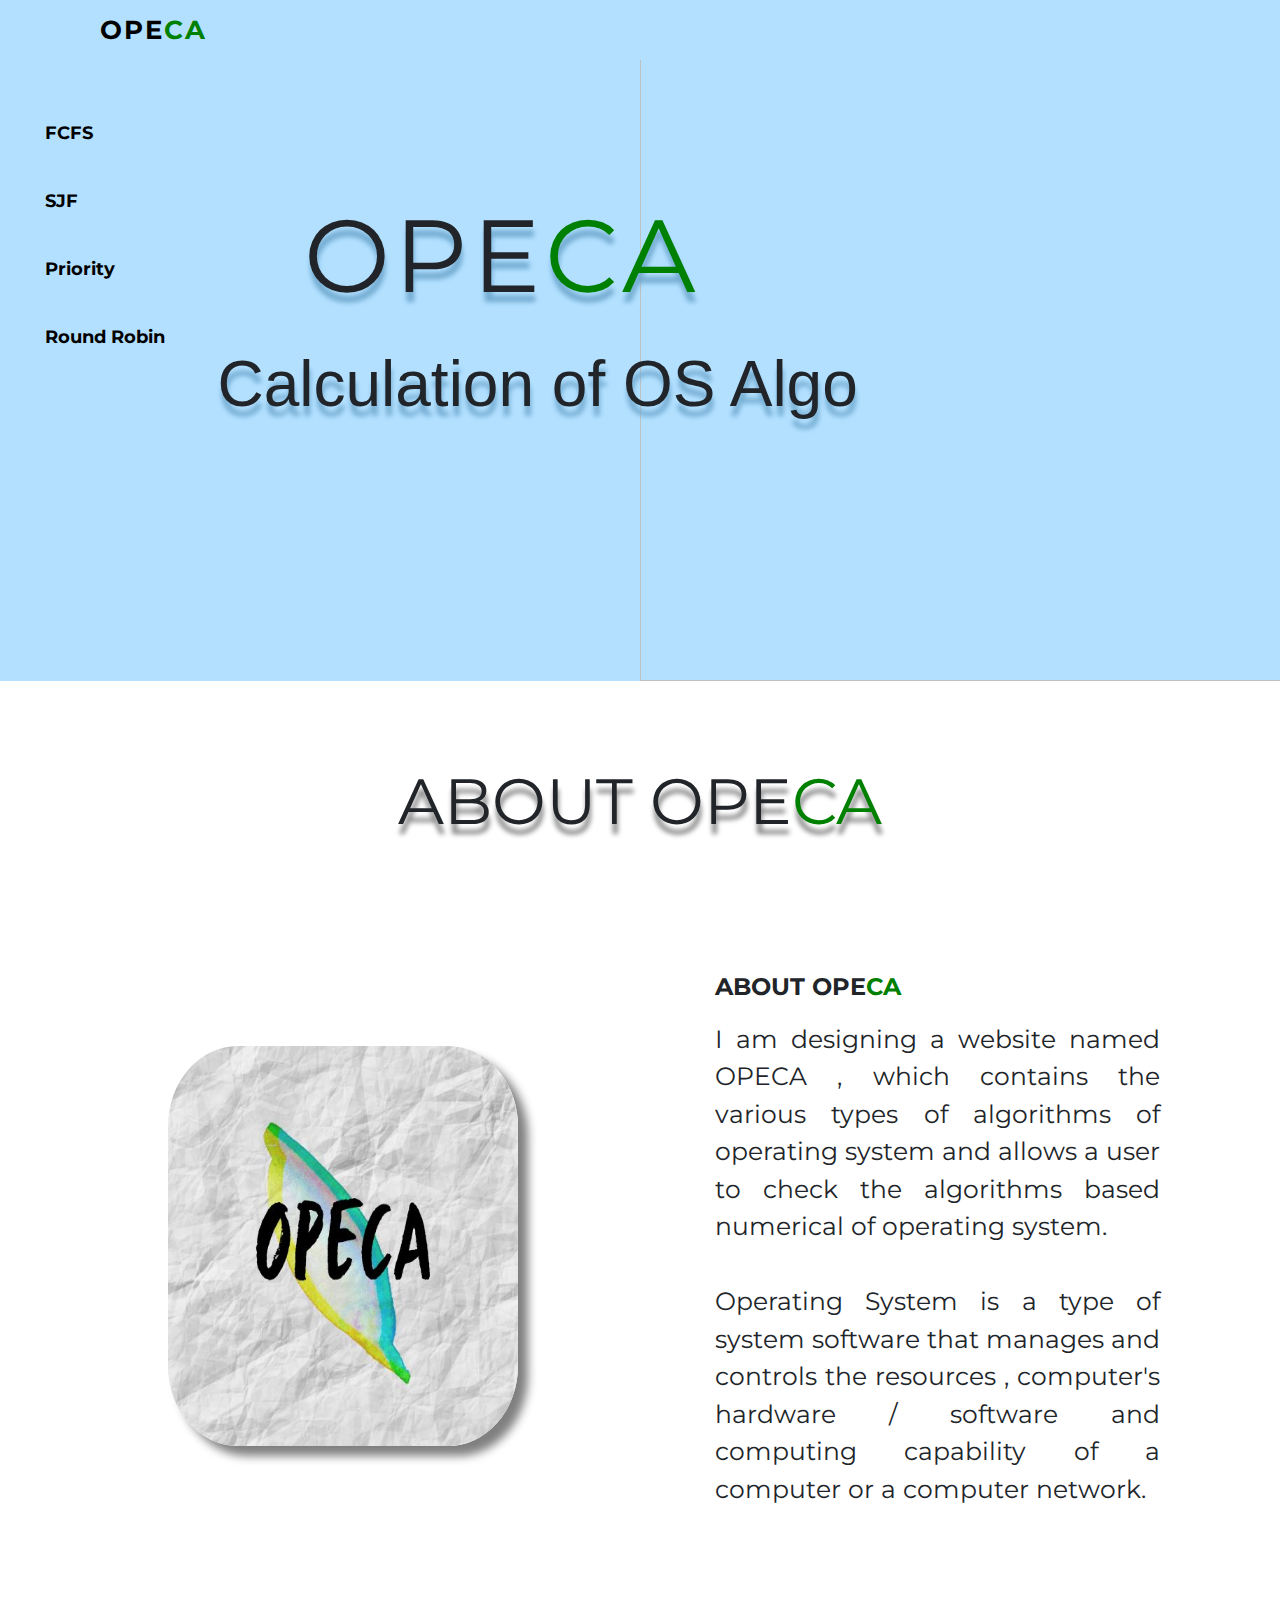
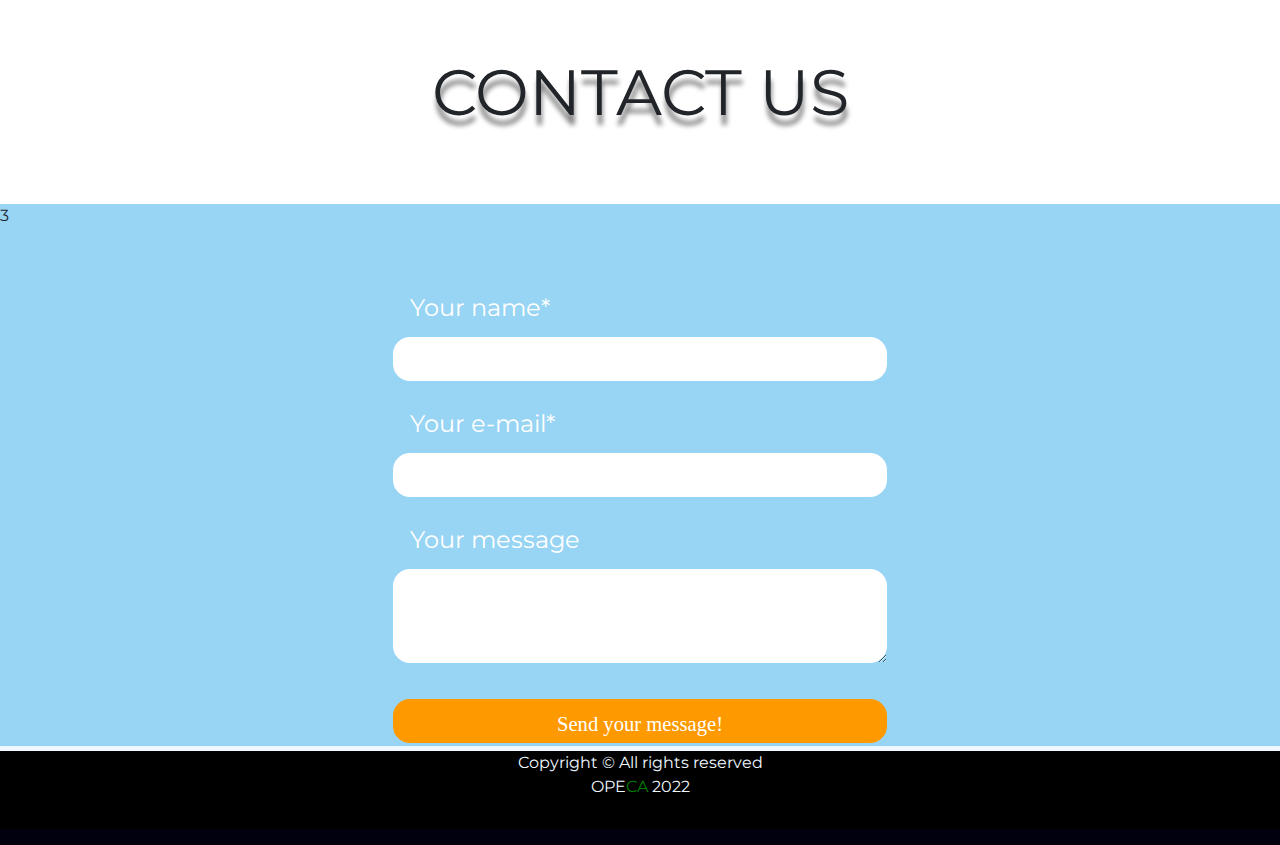
==== index.html @ 966b70a3 "file" ====
<!DOCTYPE html>
<html lang="en">
<head>
	<meta charset="UTF-8">
        <title>OPECA</title>
	<link rel="stylesheet" href="styles.css">
	<script src="https://kit.fontawesome.com/b99e675b6e.js"></script>
	<script src="https://code.jquery.com/jquery-3.4.1.min.js"></script>
	<link rel="stylesheet" href="css/demo.css">
  <link rel="stylesheet" href="https://cdn.jsdelivr.net/npm/bootstrap@4.0.0/dist/css/bootstrap.min.css" integrity="sha384-Gn5384xqQ1aoWXA+058RXPxPg6fy4IWvTNh0E263XmFcJlSAwiGgFAW/dAiS6JXm" crossorigin="anonymous">
  <script src="https://code.jquery.com/jquery-3.2.1.slim.min.js" integrity="sha384-KJ3o2DKtIkvYIK3UENzmM7KCkRr/rE9/Qpg6aAZGJwFDMVNA/GpGFF93hXpG5KkN" crossorigin="anonymous"></script>
<script src="https://cdn.jsdelivr.net/npm/popper.js@1.12.9/dist/umd/popper.min.js" integrity="sha384-ApNbgh9B+Y1QKtv3Rn7W3mgPxhU9K/ScQsAP7hUibX39j7fakFPskvXusvfa0b4Q" crossorigin="anonymous"></script>
<script src="https://cdn.jsdelivr.net/npm/bootstrap@4.0.0/dist/js/bootstrap.min.js" integrity="sha384-JZR6Spejh4U02d8jOt6vLEHfe/JQGiRRSQQxSfFWpi1MquVdAyjUar5+76PVCmYl" crossorigin="anonymous"></script>
  <script src="https://kit.fontawesome.com/d018dda636.js" crossorigin="anonymous"></script>
	<script>
		$(document).ready(function(){
			$(" .hamburger__inner").click(function(){
			  $(".wrapper").toggleClass("active")
			})

		 
		})
    
     
	</script>
</head>
<body>
   
 
  <!-- homepage -->
  <div style=" background-color: #B3E0FF;" class="gupta"><img src="bg4.jpg" alt="" ></div>
  
   <div class="waviy">
    <span style="--i:1">o</span>
    <span style="--i:2">p</span>
    <span style="--i:3">e</span>
    <span class="logo_name" style="--i:4">c</span>
    <span class="logo_name" style="--i:5">a</span>
   </div> 
     <h1 class="head1">Calculation of OS Algo</h1>  
     
    
 <!-- menu bar start-->
 <img style="width: 100%;" src="">
<div class="wrapper">
  <div class="top_navbar">
    <div class="hamburger">
       <div class="hamburger__inner">
        <i style=" font-size: 2vw;" class="fa-solid fa-bars"></i>
          
       </div>
    </div>
    <div class="menu">
      <div class="logo">OPE<span class="logo_name">CA</span></div>
         
       
      <div class="right_menu">
        <ul>
          <li> 
            <nav class="navbar">
            <a class="vishal" href="#home"><i  class="fa-solid fa-house-chimney"></i></a> 
            <a  href="#about"><i class="fa-solid fa-address-card"></i></a>
            <a  href="#contact"><i class="fa-solid fa-phone"></i></a></nav>
            <div class="profile_dd">
               
            </div>
          </li>
        </ul>
      </div>
    </div>
  </div>
    
  <div class="main_container">
      <div class="sidebar">
          <div class="sidebar__inner">
            <div class="profile">
             
            </div>
            <ul>
              <li>
                <a href="fcfs.html">
                  <span class="icon"> </i></span>
                  <span class="title">FCFS</span>
                </a>
              </li>
              <li>
                <a href="sjf.html">
                  <span class="icon"> </i></span>
                  <span class="title">SJF</span>
                </a>
              </li>
              <li>
                <a href="priority.html">
                  <span class="icon"> </i></span>
                  <span class="title">Priority</span>
                </a>
              </li>
              <li>
                <a href="robin.html">
                  <span class="icon"> </i></span>
                  <span class="title">Round Robin</span>
                </a>
              </li>
            </ul>
          </div>
      </div>
      </div>
       <!-- menu bar end -->

    <!-- menu bar end -->
    <!-- about seection start -->
  </br></br>
  <p style="text-style:normal;" class="head">ABOUT OPE<span class="logo_name">CA</span></p>
  <section class="about" id="about">
     
<div class="about-left"><img class="about-image" src="main.jpg" alt="" width=350px height="400px"></div>
 
       
      <div class="about-right">
        <P class="about-small-head"><b>ABOUT OPE<span class="logo_name">CA</span></b></h1><P>
        <p class="about-content"> I am designing a website named OPECA , which contains the various types of algorithms of operating system and allows a
        user to check the algorithms based numerical of operating system.</br></br>Operating System is a type of system software that manages and controls the resources , computer's hardware / software
        and computing capability of a computer or a computer network.

</p>
  
        </div> </section>
     
      <!-- about section end -->
   

    <!-- contact section start -->
    <p class="head">CONTACT US</p></br></br>
    <section class="contact" id="contact"> 
      
       
      
      <div id="form">

        <div class="fish" id="fish"></div>3
        <div class="fish" id="fish2"></div>
        
        <form id="waterform" action="https://formspree.io/f/mjvlqggb" method="post">
        
        <div class="formgroup" id="name-form">
            <label for="name">Your name*</label>
            <input type="text" id="name" name="name" />
        </div>
        
        <div class="formgroup" id="email-form">
            <label for="email">Your e-mail*</label>
            <input type="email" id="email" name="email" />
        </div>
        
        <div class="formgroup" id="message-form">
            <label for="message">Your message</label>
            <textarea id="message" name="message"></textarea>
        </div>
        
          <input type="submit" value="Send your message!" />
        </form>
        </div></section>
    <!-- contact section end -->
    
    <!-- FOOTER SECTION start -->
    <footer>
      <div class="final_text"></div>
      <p class="footer-text">Copyright &copy; All rights reserved
        <br>OPE<span class="logo_name">CA</span> 2022
      </p>
    </footer>
    <!-- FOOTER SECTION END -->
</body>

</html>
---- styles.css ----
/* menu bar start */

@import url('https://fonts.googleapis.com/css?family=Montserrat&display=swap');

*{
  margin: 0;
  padding: 0;
  list-style: none;
  box-sizing: border-box;
  text-decoration: none;
  font-family: 'Montserrat', sans-serif;
 
}
 
 html{
  scroll-behavior: smooth;
 } 

.wrapper{
  width: 100%;
  height: 100%;
   
}

.top_navbar{
  background: #B3E0FF;
  height: 60px;
  display: flex;
  position:  absolute;
  width: 100%;
  top: 0;
  z-index: 1;
}
 

.top_navbar .hamburger{
  width: 80px;
  background:  #B3E0FF;
  position: relative;
  font-size: 28px;
}

.top_navbar .hamburger .hamburger__inner{
  position: absolute;
  top: 50%;
  left: 50%;
  transform: translate(-50%,-50%);
  cursor: pointer;
  width: 40px;
  height: 20px;
}

.top_navbar .hamburger__inner > div{
  width: 30px;
  height: 2px;
  background: #B3E0FF;
  position: absolute;
  top: 0;
  left: 0;
}

.top_navbar .hamburger div.two{
  top: 10px;
  width: 40px;
}

.top_navbar .hamburger div.three{
  top: 20px;
}

.top_navbar .menu{
  width: calc(100% - 80px);
  height: 100%;
  display: flex;
  justify-content: space-between;
  align-items: center;
  padding: 0 20px;
}

.top_navbar .menu .logo{
  color: black;
 font-weight: bold;
  text-transform: uppercase;
  letter-spacing: 2px;
  font-size: 2vw;
}
.logo_name{
  color: green;
}
.top_navbar .menu .right_menu ul{
  display: flex;
}

.top_navbar .menu .right_menu ul li{
  position: relative;
}

.top_navbar .menu .right_menu ul li .fas{
  font-size: 22px;
  cursor: pointer;
   
  transition-duration: 0.3s;
  transition-timing-function:ease ;
  transition-delay: 0s;
}

.top_navbar .menu .right_menu ul li .profile_dd{
  position: absolute;
  top: 35px;
  right: -10px;
   box-shadow: 0 0 2px rgba(0,0,0,0.5);
  padding: 10px 0;
  width: 180px;
  border-radius: 3px;
  display: none;
  user-select: none;
}

.top_navbar .menu .right_menu ul li .profile_dd.active{
  display: block;
}

 

.top_navbar .menu .right_menu ul li .profile_dd .dd_item:hover{
  background: #E0F2F1;
}

.top_navbar .menu .right_menu ul li .profile_dd:before{
  
  position: absolute;
  top: -20px;
  right: 10px;
  border: 10px solid;
  border-color: transparent transparent #fff transparent;
}
.right_menu li a i{
  color: black; 
  font-size: 1.4vw;
  margin-left: 5vw;
  padding: 10px;
}
.right_menu li a i:hover{

   
  color:  green;
  transition: 0.3s;
   
}
.right_menu li a i:active{
  color: red;
   }
.main_container .sidebar{
  position: absolute;
   z-index: 0;
  top: 60px;
  left: 0;
  font-weight: bold;
  width: 200px;
  height:  20vw;
  background: #B3E0FF;
  transition: all 0.3s ease;
  
}

.main_container .sidebar .sidebar__inner{
  position: relative;
}

.main_container .sidebar .profile{
  display: flex;
  align-items: center;
  
  padding: 20px 0;
  white-space: nowrap;
  transition: all 0.3s ease;
}

.main_container .sidebar .profile .img{
  padding: 0 18px;
}

.main_container .sidebar .profile img{
   width: 45px;
}

.main_container .sidebar .profile p:first-child{
  font-size: 14px;
 
  margin-bottom: 3px;
}

.main_container .container{
  margin-top: 60px;
  width: calc(100% - 225px);
  margin-left: 225px;
  padding: 30px;
  transition: all 0.3s ease;
}

.main_container .sidebar ul li a{
  color: black;
  font-size: 18px;
  padding: 20px 30px;
  white-space: nowrap;
  display: flex;
  align-items: center;
  margin-bottom: 1px;
  transition: all 0.3s ease;
}

.main_container .sidebar ul li a .icon{
  margin-right: 15px;
  font-size: 28px;
}

.main_container .sidebar ul li a span{
  display: inline-block;
}

.main_container .sidebar ul li a:hover
 {
   
  color:  green;
}

.main_container .sidebar ul li a:active{
  color: red;
}

.main_container .container .item{

  border: 1px solid #E0F2F1;
  margin-bottom: 30px;
  padding: 20px;
  font-size: 14px;
  line-height: 22px;
}

/* after adding active class */
.wrapper.active .sidebar{
  width: 80px;
}

.wrapper.active .sidebar ul li a span.title,
.wrapper.active .profile_info
{
  display: none;
}

.wrapper.active .main_container .container{
  width: calc(100% - 80px);
  margin-left: 80px;
}

/* menu bar end */

/* homepage */
.gupta img{
  width: 70vw;
   height: 52vw;
   max-width: 100%;
   max-height: 100%;
   margin-left: 50%;
   margin-top: 15px;
   
  /* opacity: 0.9; */
  /* filter: blur(6px); */
  
}
 
  
.waviy {
  position: absolute;
  top: 20vw;
  left: 39vw;
  transform: translate(-50%, -50%);
  text-shadow: 1px 10px 5px  #72abd1;
  
  
}
.gr{
  color: green;
}
.waviy span {
  position: relative;
  display: inline-block;
  font-size: 8vw;
  text-transform: uppercase;
  animation: flip 2s infinite;
  animation-delay: calc(.2s * var(--i))
}
@keyframes flip {
  0%,80% {
    transform: rotateY(360deg) 
  }
}
.head1{
  font-size:5vw;
  position: absolute;
  top: 30vw;
  left: 42vw;
  transform: translate(-50%, -50%);
  text-shadow: 1px 10px 5px #72abd1;

}
 
 /* homepage end */
   

/* about section start */
#about{
  display:flex;
  max-height:1470px;
  margin: 20px;
  justify-content: center;
  align-items: center;
 

}
@media (max-width: 1000px) {
  #about{
    display: block;
    text-align: center;
  }
  .about-right{
    text-align: center; 
  }
  .about{
    margin-left: 15%;
    margin-right: 15%;
  }
}
.about-left {
  width:50%;
  text-align:  center;
  margin-top: 100px;
  margin-left: 100px;
  margin-right: 50px;
  margin-bottom: 100px;
}
.about-image{
  border-radius: 20%;
  box-shadow: 10px 10px 10px grey;
}
.about-image:hover{
  transform: scale(1.06) ;
  transition: 0.4s;
  z-index: 0;
  
} 
.about-right{
  width: 50%;
  margin: 100px;
  max-height: 1200px;

}
.about-small-head{
  font-size: x-large;
}

.about-content{
  font-size: 25px;
  text-align: justify;
   
}

/* about section end */
 
   
.head{
  font-size:5vw;
  font-: normal;
  text-align: center;
  text-shadow: 1px 10px 5px grey;
}
 
/* 
contact section start */
 

@-webkit-keyframes myfirst
{
	0% {margin-left: -235px}
	90% {margin-left: 100%;}
	100% {margin-left: 100%;}
}

/* Animation */
@keyframes myfirst
{
	0% {margin-left: -235px}
	70% {margin-left: 100%;}
	100% {margin-left: 100%;}
}

.fish{
	background-image: url('http://www.geertjanhendriks.nl/codepen/form/fish.png');
	width: 235px;
	height: 104px;
	margin-left: -235px;
	position: absolute;	
	animation: myfirst 24s;
	-webkit-animation: myfirst 24s;
	animation-iteration-count: infinite;
	-webkit-animation-iteration-count: infinite;
	animation-timing-function: linear;
	-webkit-animation-timing-function: linear;
}

#fish{
	top: 120px;
}

#fish2{
	top: 260px;
	animation-delay: 12s;
	-webkit-animation-delay: 12s;
}


header{
	height: 160px;
	background: url('http://www.geertjanhendriks.nl/codepen/form/golf.png') repeat-x bottom;
}

#form{
	height: 100%;	
	background-color: #98d4f3;
	overflow: hidden;
	position: relative;
	
}
form{
	margin: 0 auto;
	width: 500px;
	padding-top: 40px;
	color: white;
	position: relative;
	
	
}
label, input, textarea{
	display: block;	
}
input, textarea{
	width: 500px;	
	border: none;
	border-radius: 20px;
	outline: none;
	padding: 10px;
	font-family: 'Sniglet', cursive;
	font-size: 1em;
	color: #676767;
	transition: border 0.5s;
	-webkit-transition: border 0.5s;
	-moz-transition: border 0.5s;
	-o-transition: border 0.5s;
	border: solid 3px #98d4f3;	
	-webkit-box-sizing:border-box;
	-moz-box-sizing:border-box;
	box-sizing:border-box;
	
}
input:focus, textarea:focus{
	border: solid 3px #77bde0;	
}

textarea{
	height: 100px;	
	resize: none; 
	overflow: auto;
}
input[type="submit"]{
	background-color: #F90;
	color: white;
	height: 50px;
	cursor: pointer;
	margin-top: 30px;
	font-size: 1.29em;
	font-family: 'Sniglet', cursive;
	-webkit-transition: background-color 0.5s;
	-moz-transition: background-color 0.5s;
	-o-transition: background-color 0.5s;
	transition: background-color 0.5s;
}
input[type="submit"]:hover{
	background-color: #e58f0e;
	
}
label{
	font-size: 1.5em;
	margin-top: 20px;
	padding-left: 20px;
}
.formgroup, .formgroup-active, .formgroup-error{
	background-repeat: no-repeat;
	background-position: right bottom;
	background-size: 10.5%;
	transition: background-image 0.7s;
	-webkit-transition: background-image 0.7s;
	-moz-transition: background-image 0.7s;
	-o-transition: background-image 0.7s;
	width: 566px;
	padding-top: 2px;
}

.formgroup{
	background-image: url('http://www.geertjanhendriks.nl/codepen/form/pixel.gif');	
}
.formgroup-active{
	background-image: url('http://www.geertjanhendriks.nl/codepen/form/octo.png');
}
.formgroup-error{
	background-image: url('http://www.geertjanhendriks.nl/codepen/form/octo-error.png');
	color: red;
}
/* contact section end */

/* FOOTER section start */
footer {
  position:absolute;
  width: 100%;
  display: flex;
  flex-direction: column;
 
  z-index: -1;
  background: rgb(0, 0, 15);
  border-top: aliceblue 5px solid;
  margin: 0px;
   
}

.footer-text {
  color: aliceblue;
  text-align: center;
  background-color: black;
  padding-bottom: 30px;
}

 


/* FOOTER section end */
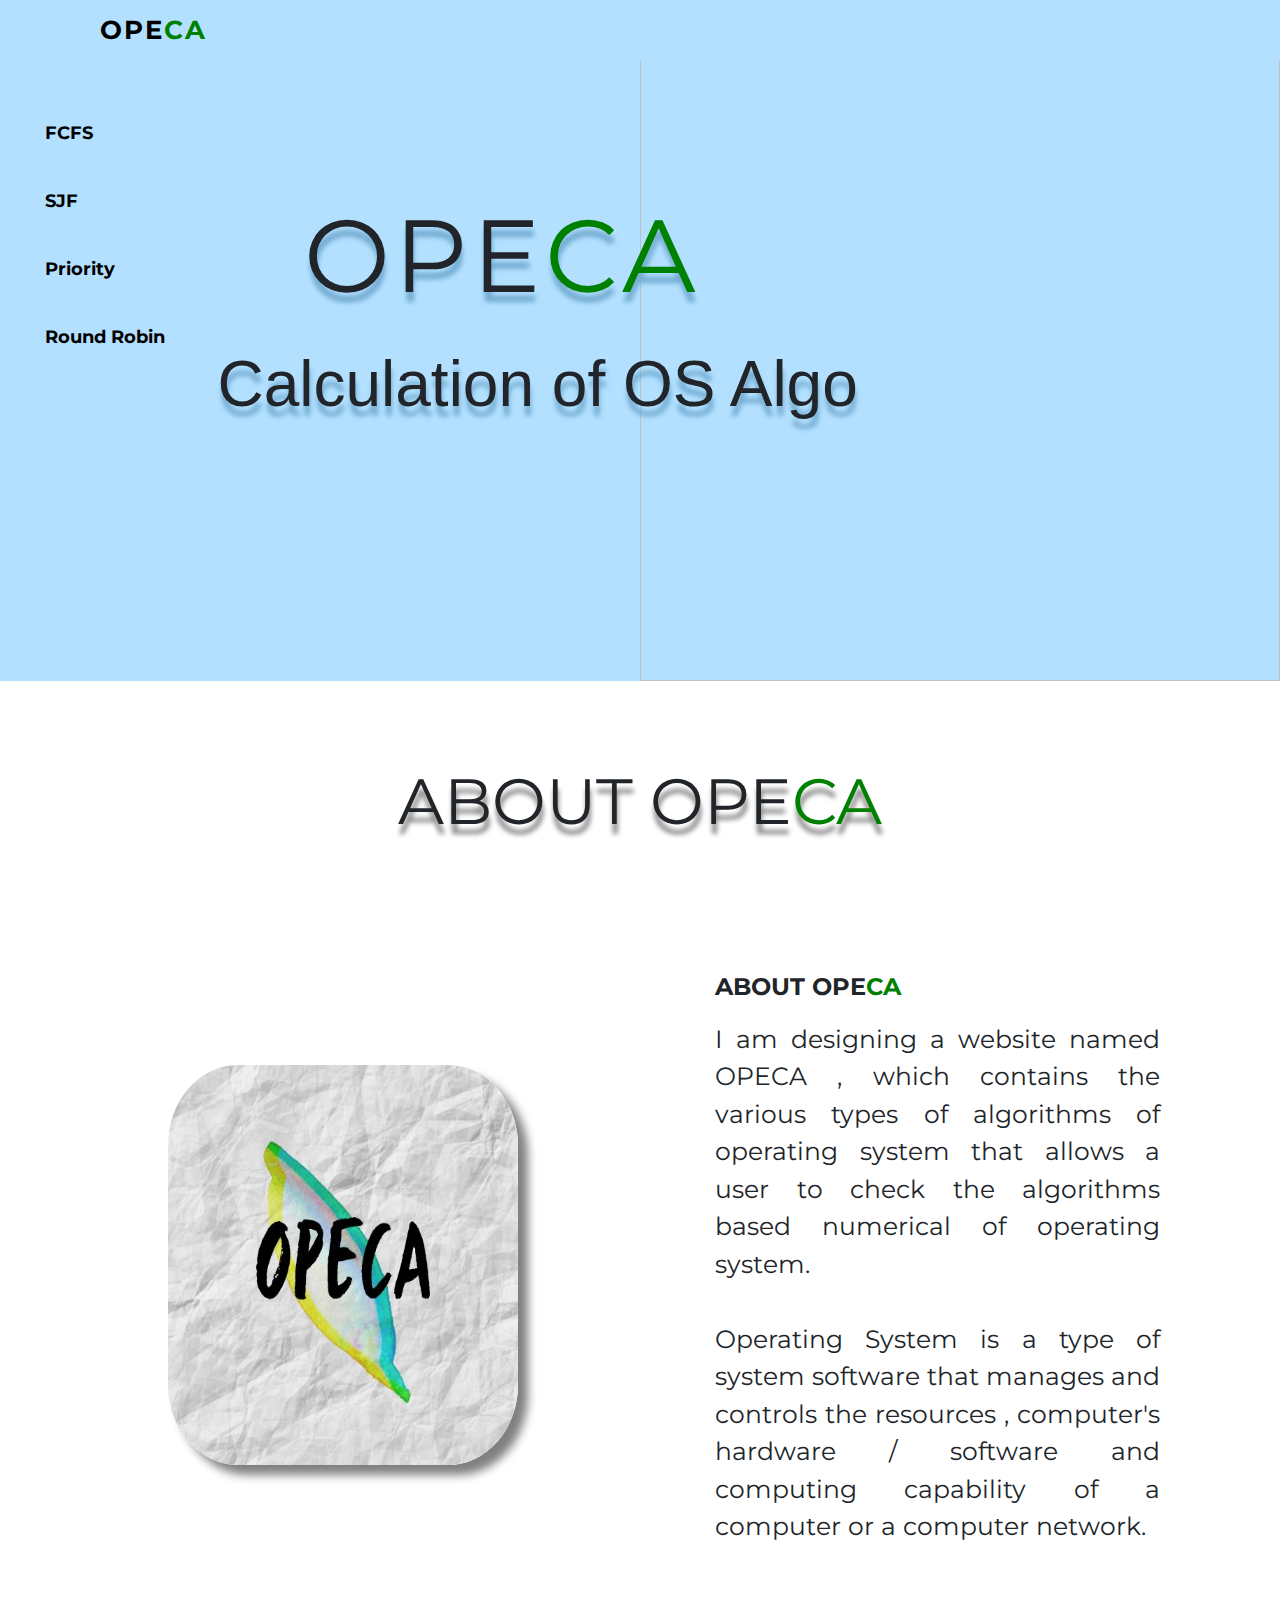
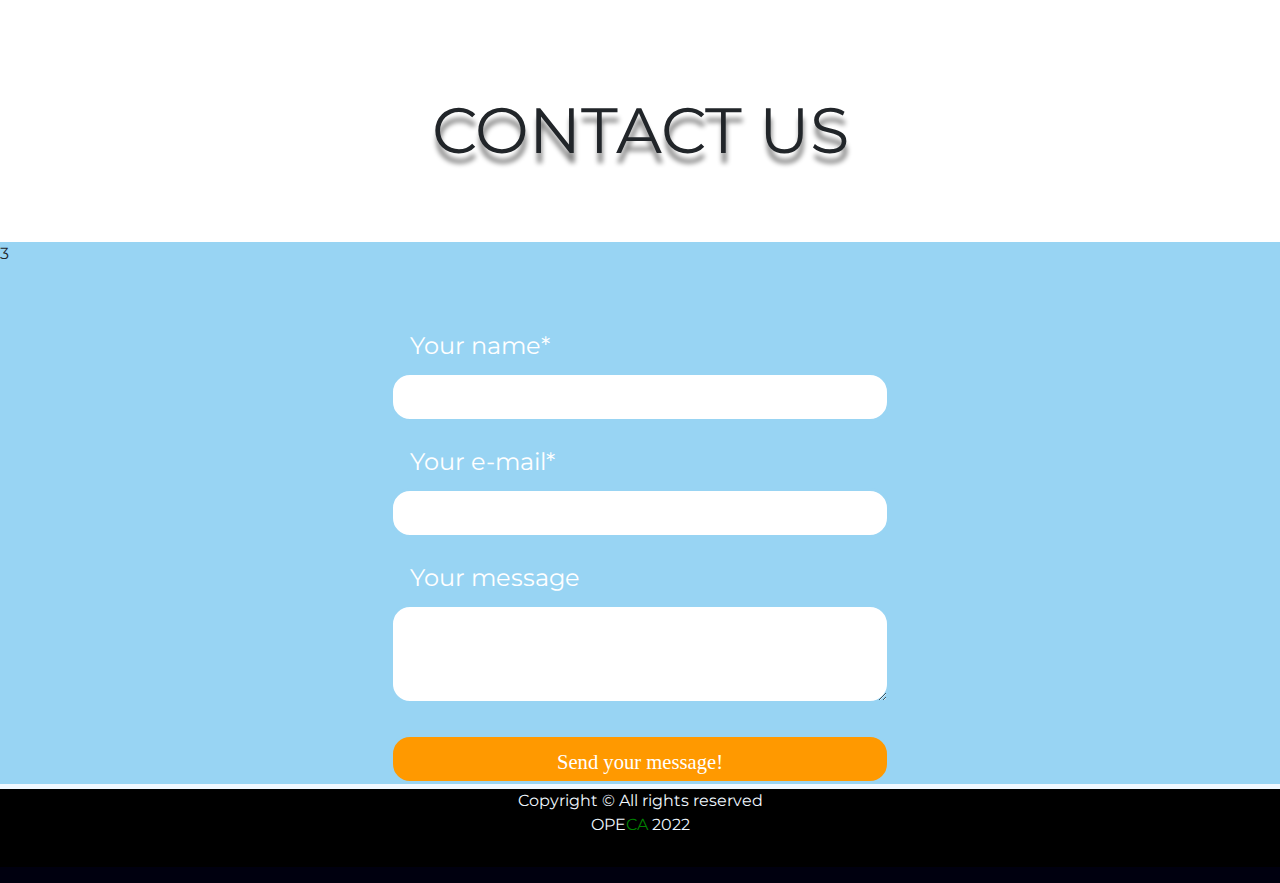
==== commit 759255ed: "Update index.html" ====
--- a/index.html
+++ b/index.html
@@ -118,7 +118,7 @@
        
       <div class="about-right">
         <P class="about-small-head"><b>ABOUT OPE<span class="logo_name">CA</span></b></h1><P>
-        <p class="about-content"> I am designing a website named OPECA , which contains the various types of algorithms of operating system and allows a
+        <p class="about-content"> I am designing a website named OPECA , which contains the various types of algorithms of operating system that allows a
         user to check the algorithms based numerical of operating system.</br></br>Operating System is a type of system software that manages and controls the resources , computer's hardware / software
         and computing capability of a computer or a computer network.
 
@@ -172,4 +172,4 @@
     <!-- FOOTER SECTION END -->
 </body>
 
-</html>+</html>
--- a/styles.css
+++ b/styles.css
@@ -257,7 +257,7 @@
 
 /* homepage */
 .gupta img{
-  width: 70vw;
+  width: 50vw;
    height: 52vw;
    max-width: 100%;
    max-height: 100%;
@@ -541,4 +541,4 @@
  
 
 
-/* FOOTER section end */+/* FOOTER section end */
